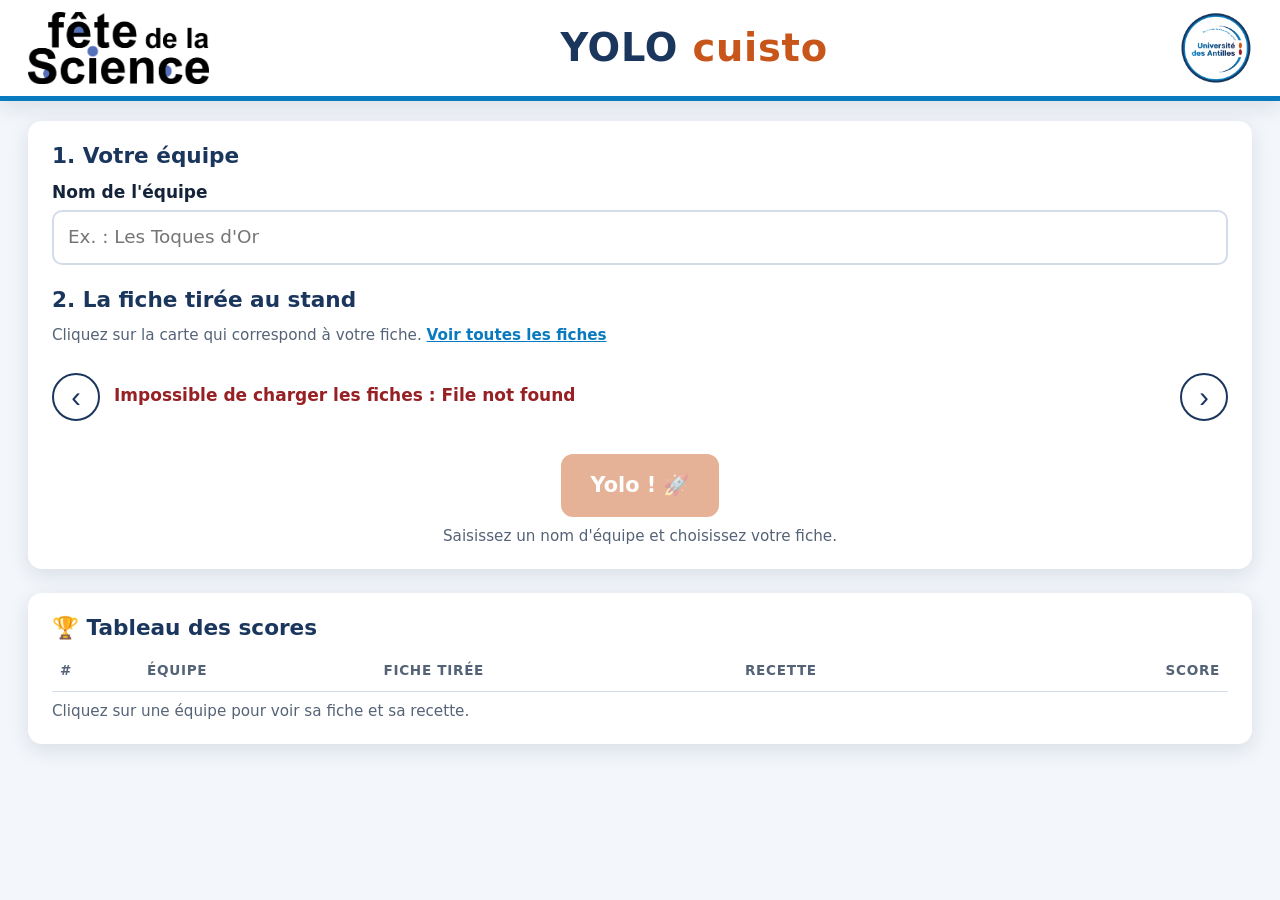
==== static/index.html @ e68f1369 "Premier commit : application YOLO cuisto (Fête de la Science 2026)" ====
<!doctype html>
<html lang="fr">
<head>
  <meta charset="utf-8">
  <meta name="viewport" content="width=device-width, initial-scale=1">
  <title>YOLO cuisto</title>
  <link rel="stylesheet" href="/static/css/style.css">
</head>
<body>
  <header class="bandeau">
    <img class="logo" src="/logos/logo-fds-bleu-transparent.png" alt="Fête de la Science">
    <div class="titre">
      <h1>YOLO <span>cuisto</span></h1>
    </div>
    <img class="logo" src="/logos/logo_couleur_ua.png" alt="Université des Antilles">
  </header>

  <main class="accueil">
    <section class="panneau">
      <form id="formulaire" novalidate>
        <h2>1. Votre équipe</h2>
        <label for="equipe">Nom de l'équipe</label>
        <input type="text" id="equipe" maxlength="40" autocomplete="off" placeholder="Ex. : Les Toques d'Or">

        <div class="etape">
          <h2>2. La fiche tirée au stand</h2>
          <p class="aide">Cliquez sur la carte qui correspond à votre fiche. <a class="lien" href="/profils">Voir toutes les fiches</a></p>
          <div class="carrousel">
            <button type="button" class="carrousel-fleche" id="fleche-precedente" aria-label="Fiches précédentes">‹</button>
            <div id="grille-profils" class="carrousel-piste"></div>
            <button type="button" class="carrousel-fleche" id="fleche-suivante" aria-label="Fiches suivantes">›</button>
          </div>
        </div>

        <div class="actions actions-centre">
          <button type="submit" id="bouton-go" class="bouton bouton-principal" disabled>Yolo ! 🚀</button>
        </div>
        <p id="aide-go" class="aide centre">Saisissez un nom d'équipe et choisissez votre fiche.</p>
      </form>
    </section>

    <section class="panneau">
      <h2>🏆 Tableau des scores</h2>
      <div>
        <table class="scores">
          <thead>
            <tr><th>#</th><th>Équipe</th><th>Fiche tirée</th><th>Recette</th><th class="nombre">Score</th></tr>
          </thead>
          <tbody id="corps-scores"></tbody>
        </table>
      </div>
      <p id="scores-vide" class="aide" hidden>Aucune équipe pour l'instant : à vous de jouer !</p>
      <p class="aide">Cliquez sur une équipe pour voir sa fiche et sa recette.</p>
    </section>
  </main>

  <div id="volet" class="volet" hidden>
    <div class="volet-fond" data-fermer></div>
    <aside class="volet-contenu" role="dialog" aria-modal="true" aria-labelledby="volet-titre">
      <button class="volet-fermer" data-fermer aria-label="Fermer">×</button>
      <div id="volet-corps"></div>
    </aside>
  </div>

  <script src="/static/js/commun.js"></script>
  <script src="/static/js/accueil.js"></script>
</body>
</html>
---- static/css/style.css ----
/* YOLO cuisto : couleurs de l'Université des Antilles et de la Fête de la Science.
   Aucune police externe : l'application doit fonctionner sans internet. */
:root {
  --marine: #1b365d;
  --bleu: #0a7abf;
  --bleu-fds: #5570bc;
  --orange: #c8561a;
  --rouge: #962023;
  --vert: #2e8b57;
  --ambre: #d99a00;
  --fond: #f3f6fa;
  --surface: #ffffff;
  --surface-2: #e8eef6;
  --texte: #14233a;
  --texte-doux: #556377;
  --bordure: #d3dce8;
  --ombre: 0 6px 20px rgba(27, 54, 93, .12);
  --rayon: 14px;
}

* { box-sizing: border-box; }
html, body { margin: 0; }
body {
  font-family: "Segoe UI", system-ui, -apple-system, Roboto, Arial, sans-serif;
  background: var(--fond);
  color: var(--texte);
  font-size: 17px;
  line-height: 1.45;
}
h1, h2, h3 { margin: 0 0 .5em; line-height: 1.2; }
h2 { font-size: 1.35rem; color: var(--marine); }
[hidden] { display: none !important; }

/* --- Bandeau ------------------------------------------------------------ */
.bandeau {
  display: flex; align-items: center; justify-content: space-between; gap: 16px;
  padding: 12px 28px;
  background: var(--surface);
  border-bottom: 5px solid var(--bleu);
  box-shadow: var(--ombre);
}
.bandeau .logo { height: 72px; width: auto; }
.bandeau .titre { text-align: center; flex: 1; }
.bandeau h1 { font-size: 2.4rem; color: var(--marine); margin: 0; letter-spacing: .02em; }
.bandeau h1 span { color: var(--orange); }
.bandeau p { margin: 0; color: var(--texte-doux); font-size: 1.1rem; }
.bandeau-compact { padding: 8px 20px; }
.bandeau-compact .logo { height: 48px; }
.bandeau-compact h1 { font-size: 1.7rem; }
.info-equipe {
  display: inline-flex; gap: 10px; align-items: center; flex-wrap: wrap; justify-content: center;
  margin-top: 4px; font-size: 1rem; color: var(--texte-doux);
}
.pastille {
  display: inline-block; padding: 2px 12px; border-radius: 999px;
  background: var(--surface-2); color: var(--marine); font-weight: 600;
}

.liens { text-align: center; padding: 10px; }
.liens a, a.lien { color: var(--bleu); font-weight: 600; }

/* --- Mise en page ------------------------------------------------------- */
main { padding: 20px 28px 40px; max-width: 1800px; margin: 0 auto; }
.panneau {
  background: var(--surface); border-radius: var(--rayon); box-shadow: var(--ombre);
  padding: 22px 24px;
}
.accueil { display: grid; grid-template-columns: minmax(0, 1fr); gap: 24px; max-width: 1400px; }
.resultat { display: grid; grid-template-columns: minmax(0, 1fr) minmax(0, 1fr); gap: 24px; align-items: start; }
.pile { display: grid; gap: 24px; }
@media (max-width: 1100px) {
  .resultat { grid-template-columns: 1fr; }
  main { padding: 16px; }
  .bandeau { padding: 10px 16px; }
  .bandeau .logo { height: 48px; }
  .bandeau h1 { font-size: 1.6rem; }
}

/* --- Formulaires et boutons --------------------------------------------- */
label { display: block; font-weight: 600; margin-bottom: 6px; }
input[type="text"], select {
  width: 100%; font: inherit; font-size: 1.15rem;
  padding: 12px 14px; border: 2px solid var(--bordure); border-radius: 10px; background: var(--surface);
  color: var(--texte);
}
input[type="text"]:focus, select:focus { outline: none; border-color: var(--bleu); }
.etape { margin-top: 22px; }
.bouton {
  font: inherit; font-weight: 700; font-size: 1.05rem;
  padding: 12px 20px; border-radius: 12px; border: 2px solid var(--marine);
  background: var(--surface); color: var(--marine); cursor: pointer;
  transition: transform .08s ease, background .15s ease;
}
.bouton:hover:not(:disabled) { background: var(--surface-2); }
.bouton:active:not(:disabled) { transform: scale(.97); }
.bouton:disabled { opacity: .45; cursor: not-allowed; }
.bouton-principal { background: var(--orange); border-color: var(--orange); color: #fff; font-size: 1.3rem; padding: 14px 28px; }
.bouton-principal:hover:not(:disabled) { background: #b04a14; }
.bouton-petit { padding: 4px 12px; font-size: 1.1rem; min-width: 40px; }
.bouton-danger { border-color: var(--rouge); color: var(--rouge); }
.actions { display: flex; gap: 12px; flex-wrap: wrap; margin-top: 18px; }
.aide { color: var(--texte-doux); font-size: .95rem; margin: 8px 0 0; }
.actions-centre { justify-content: center; }
.centre { text-align: center; }
.erreur { color: var(--rouge); font-weight: 600; }

/* --- Cartes profils ----------------------------------------------------- */
.grille-profils { display: grid; grid-template-columns: repeat(auto-fill, minmax(210px, 1fr)); gap: 14px; }
.carte-profil {
  position: relative;
  background: var(--surface); border: 3px solid var(--bordure); border-radius: var(--rayon);
  padding: 14px 16px; display: flex; flex-direction: column; gap: 6px;
}
.carte-profil.cliquable { cursor: pointer; transition: transform .1s ease, border-color .15s ease; }
.carte-profil.cliquable:hover { transform: translateY(-2px); border-color: var(--bleu-fds); }
.carte-profil.cliquable:focus-visible { outline: 3px solid var(--bleu); outline-offset: 2px; }
.carte-profil.selectionnee { border-color: var(--orange); background: #fff6f0; box-shadow: 0 0 0 3px rgba(200, 86, 26, .25); }
.carte-profil.selectionnee::after {
  content: "✓"; position: absolute; top: 8px; right: 10px;
  background: var(--orange); color: #fff; width: 28px; height: 28px; border-radius: 50%;
  display: grid; place-items: center; font-weight: 700;
}
.carte-icone { font-size: 2.2rem; line-height: 1; text-align: center; }

/* Carrousel des fiches sur l'accueil */
.carrousel { display: flex; align-items: center; gap: 10px; margin-top: 12px; }
.carrousel-piste {
  flex: 1; min-width: 0; display: flex; gap: 14px;
  overflow-x: auto; scroll-snap-type: x mandatory; scroll-behavior: smooth;
  padding: 8px 4px 12px; scrollbar-width: none;
}
.carrousel-piste::-webkit-scrollbar { display: none; }
.carrousel-piste .carte-profil { flex: 0 0 250px; scroll-snap-align: start; }
.carrousel-fleche {
  flex: 0 0 auto; width: 48px; height: 48px; border-radius: 50%;
  border: 2px solid var(--marine); background: var(--surface); color: var(--marine);
  font-size: 1.8rem; line-height: 1; cursor: pointer; display: grid; place-items: center;
}
.carrousel-fleche:hover:not(:disabled) { background: var(--surface-2); }
.carrousel-fleche:disabled { opacity: .25; cursor: default; }
.carte-profil h3 { font-size: 1.02rem; color: var(--marine); margin: 0; }
.carte-desc { margin: 0; font-size: .88rem; color: var(--texte-doux); }
.carte-objectifs { list-style: none; margin: auto 0 0; padding: 6px 0 0; display: grid; gap: 3px; font-size: .9rem; }
.carte-objectifs li { display: flex; justify-content: space-between; gap: 8px; white-space: nowrap; border-bottom: 1px dashed var(--bordure); }
.carte-objectifs strong { color: var(--marine); }
.carte-large { max-width: 420px; }

/* --- Tableau des scores ------------------------------------------------- */
table { width: 100%; border-collapse: collapse; }
th, td { padding: 10px 8px; text-align: left; border-bottom: 1px solid var(--bordure); }
th { color: var(--texte-doux); font-size: .85rem; text-transform: uppercase; letter-spacing: .05em; }
td.nombre, th.nombre { text-align: right; font-variant-numeric: tabular-nums; }
.scores tbody tr { cursor: pointer; }
.scores tbody tr:hover { background: var(--surface-2); }
.scores tbody tr:focus-visible { outline: 3px solid var(--bleu); outline-offset: -3px; }
.rang { font-weight: 700; font-size: 1.15rem; width: 44px; }
.score-cellule { font-weight: 800; font-size: 1.15rem; color: var(--marine); white-space: nowrap; }
.icone-fiche { font-size: 1.3rem; margin-right: 6px; }
.tableau-defilant { max-height: calc(100vh - 230px); overflow-y: auto; }

/* --- Volet latéral ------------------------------------------------------ */
.volet { position: fixed; inset: 0; z-index: 10; }
.volet-fond { position: absolute; inset: 0; background: rgba(20, 35, 58, .45); }
.volet-contenu {
  position: absolute; top: 0; right: 0; bottom: 0; width: min(560px, 100%);
  background: var(--fond); padding: 28px; overflow-y: auto; box-shadow: -8px 0 30px rgba(0, 0, 0, .2);
  animation: glisser .2s ease-out;
}
@keyframes glisser { from { transform: translateX(40px); opacity: 0; } to { transform: none; opacity: 1; } }
.volet-fermer {
  position: absolute; top: 14px; right: 16px; font-size: 1.8rem; line-height: 1;
  background: none; border: none; cursor: pointer; color: var(--texte-doux);
}
.volet-contenu > * + * { margin-top: 18px; }

/* --- Détection ---------------------------------------------------------- */
.cadre-video {
  background: #0d1b2e; border-radius: var(--rayon); overflow: hidden; box-shadow: var(--ombre);
  aspect-ratio: 16 / 9; display: grid; place-items: center;
}
.cadre-video img { width: 100%; height: 100%; object-fit: contain; display: block; }
.mode {
  display: flex; align-items: center; gap: 10px; padding: 10px 14px; border-radius: 10px;
  background: var(--surface-2); font-weight: 600; margin-bottom: 12px;
}
.mode .voyant { width: 12px; height: 12px; border-radius: 50%; background: var(--vert); animation: pulser 1.2s infinite; }
@keyframes pulser { 50% { opacity: .3; } }
.liste-aliments { list-style: none; margin: 0; padding: 0; display: grid; gap: 8px; }
.liste-aliments li {
  display: flex; align-items: center; gap: 10px; padding: 8px 12px;
  border: 2px solid var(--bordure); border-radius: 10px; background: var(--surface);
}
.liste-aliments li.depasse { border-color: var(--ambre); background: #fff9e8; }
.liste-aliments .nom { flex: 1; font-weight: 600; text-transform: capitalize; }
.liste-aliments .nom small { display: block; font-weight: 400; color: var(--texte-doux); text-transform: none; }
.liste-aliments .quantite { min-width: 2ch; text-align: center; font-weight: 800; font-size: 1.2rem; }
.liste-vide { color: var(--texte-doux); font-style: italic; padding: 10px 0; }
.ajout { display: flex; gap: 10px; margin-top: 14px; }
.ajout select { flex: 1; font-size: 1rem; padding: 10px; }
.mission .carte-profil { border-color: var(--bleu-fds); }

/* --- Page caméra : vidéo plein écran, panneaux transparents par-dessus ---- */
.page-camera { height: 100vh; overflow: hidden; background: #000; }
.flux-plein { position: fixed; inset: 0; width: 100vw; height: 100vh; object-fit: contain; background: #000; }
.calque {
  position: fixed; z-index: 2;
  background: rgba(255, 255, 255, .72);
  backdrop-filter: blur(10px); -webkit-backdrop-filter: blur(10px);
  border-radius: var(--rayon); box-shadow: 0 6px 24px rgba(0, 0, 0, .25);
}
.calque-haut {
  top: 14px; left: 14px; display: flex; align-items: center; gap: 22px;
  padding: 10px 24px; min-width: 460px; justify-content: space-between;
}
.logo-mini { height: 46px; width: auto; }
.calque-haut > div { text-align: center; flex: 1; }
.titre-mini { font-size: 1.5rem; font-weight: 800; color: var(--marine); line-height: 1.1; }
.titre-mini span { color: var(--orange); }
.calque-haut .info-equipe { margin-top: 4px; font-size: .95rem; }
.calque-panneau {
  top: 14px; right: 14px; width: 330px; max-height: calc(100vh - 28px); overflow-y: auto;
  padding: 14px 16px; font-size: .92rem;
}
.calque-panneau section + section { margin-top: 14px; }
.calque-panneau h2 { font-size: 1.05rem; margin-bottom: 8px; }
.calque-panneau .mode { padding: 6px 10px; font-size: .85rem; margin-bottom: 8px; background: rgba(232, 238, 246, .8); }
.calque-panneau .liste-aliments { gap: 6px; max-height: 30vh; overflow-y: auto; padding-right: 4px; }
.calque-panneau .liste-aliments li { padding: 4px 8px; gap: 6px; background: rgba(255, 255, 255, .85); }
.calque-panneau .liste-aliments .quantite { font-size: 1rem; }
.calque-panneau .bouton-petit { padding: 2px 9px; font-size: .95rem; min-width: 32px; }
.calque-panneau .ajout { margin-top: 10px; gap: 8px; }
.calque-panneau .ajout select { font-size: .9rem; padding: 6px 8px; }
.calque-panneau .aide { font-size: .8rem; }
.bouton-large { width: 100%; margin-top: 12px; font-size: 1.1rem; padding: 12px; }
.calque-bas {
  bottom: 14px; left: 14px; display: flex; align-items: center; gap: 10px; flex-wrap: wrap;
  padding: 6px 12px; font-size: .85rem; max-width: calc(100vw - 380px);
}
.calque-bas label { margin: 0; font-weight: 600; color: var(--texte-doux); }
.calque-bas select { width: auto; font-size: .85rem; padding: 4px 8px; }
.calque-bas #etat-camera { color: var(--rouge); font-weight: 600; }
.calque-bas #etat-camera:empty, .calque-bas #resolution:empty { display: none; }

/* Carte profil compacte (mission sur la page caméra) */
.carte-compacte { padding: 8px 10px; gap: 2px; border-width: 2px; background: rgba(255, 255, 255, .85); border-color: var(--bleu-fds); }
.carte-compacte .carte-icone { font-size: 1.4rem; }
.carte-compacte h3 { font-size: .9rem; }
.carte-compacte .carte-desc { display: none; }
.carte-compacte .carte-objectifs { grid-template-columns: 1fr 1fr; gap: 2px 12px; font-size: .8rem; padding-top: 4px; }

@media (max-width: 800px) {
  .calque-panneau { width: auto; left: 14px; top: auto; bottom: 14px; max-height: 55vh; }
  .calque-bas { display: none; }
}

/* --- Résultat ----------------------------------------------------------- */
.chargement { text-align: center; padding: 80px 20px; font-size: 1.4rem; color: var(--marine); }
.chargement .marmite { font-size: 4rem; display: inline-block; animation: sauter .8s infinite alternate; }
@keyframes sauter { to { transform: translateY(-14px); } }
.carte-score { text-align: center; }
.score-geant { font-size: 5.5rem; font-weight: 900; color: var(--orange); line-height: 1; margin: 6px 0; font-variant-numeric: tabular-nums; }
.score-geant small { font-size: 1.6rem; color: var(--texte-doux); font-weight: 600; }
.bandeau-bonus { margin-top: 12px; padding: 12px 16px; border-radius: 12px; font-weight: 600; }
.bandeau-bonus.oui { background: #e6f5ec; color: #1d6b40; }
.bandeau-bonus.non { background: var(--surface-2); color: var(--marine); }
.jauges { display: grid; gap: 14px; }
.jauge-entete { display: flex; justify-content: space-between; font-weight: 600; margin-bottom: 4px; }
.jauge-piste { position: relative; height: 18px; border-radius: 9px; background: var(--surface-2); overflow: hidden; }
.jauge-barre { position: absolute; inset: 0 auto 0 0; border-radius: 9px; transform-origin: left; animation: remplir .9s ease-out; }
@keyframes remplir { from { transform: scaleX(0); } }
.jauge-objectif { position: absolute; top: -3px; bottom: -3px; width: 3px; background: var(--marine); left: 66.67%; }
.jauge-entete .ecart { color: var(--texte-doux); font-weight: 400; }
.jauge-legende { font-size: .85rem; color: var(--texte-doux); margin-top: 8px; }
.cdc-ligne { display: flex; gap: 10px; align-items: baseline; margin: 6px 0; }
.attente-recette { text-align: center; padding: 30px 10px 20px; }
.cuisine { position: relative; display: inline-block; font-size: 3.5rem; line-height: 1; }
.ustensile { display: inline-block; animation: sauter-poele 1.2s ease-in-out infinite; transform-origin: 30% 80%; }
.vapeur { position: absolute; top: -26px; left: 50%; font-size: 1.6rem; opacity: 0; animation: vapeur 2s ease-out infinite; }
@keyframes sauter-poele { 0%, 100% { transform: rotate(0); } 30% { transform: rotate(-14deg) translateY(-6px); } 60% { transform: rotate(6deg); } }
@keyframes vapeur { 0% { opacity: 0; transform: translate(-50%, 10px) scale(.6); } 40% { opacity: .9; } 100% { opacity: 0; transform: translate(-50%, -24px) scale(1.2); } }
.message-attente { font-size: 1.15rem; font-weight: 600; color: var(--marine); min-height: 1.6em; margin: 16px 0 14px; }
.message-attente.apparition { animation: apparaitre .4s ease-out; }
@keyframes apparaitre { from { opacity: 0; transform: translateY(6px); } }
.progression { height: 10px; border-radius: 5px; background: var(--surface-2); overflow: hidden; max-width: 420px; margin: 0 auto; }
.barre-progression { height: 100%; width: 0; border-radius: 5px; background: linear-gradient(90deg, var(--orange), var(--ambre)); transition: width .3s linear; }
.recette h3 { font-size: 1.3rem; color: var(--orange); }
.recette ol, .recette ul { padding-left: 1.3em; }
.recette li + li { margin-top: 4px; }
.recette .pour { color: var(--texte-doux); margin: 0 0 8px; }
.plat-recette + .plat-recette { margin-top: 18px; padding-top: 14px; border-top: 2px dashed var(--bordure); }
.recette .service {
  display: inline-block; margin: 0 0 4px; padding: 2px 10px; border-radius: 999px;
  background: var(--surface-2); color: var(--marine); font-size: .8rem; font-weight: 700; text-transform: uppercase;
}
.source-recette { font-size: .8rem; color: var(--texte-doux); }

/* --- Page des fiches ---------------------------------------------------- */
.fiches .grille-profils { grid-template-columns: repeat(auto-fill, minmax(260px, 1fr)); }
.section-fiches + .section-fiches { margin-top: 24px; }
.tableau-aliments td, .tableau-aliments th { font-size: .92rem; padding: 7px 8px; }
.tableau-aliments td:first-child { text-transform: capitalize; font-weight: 600; }
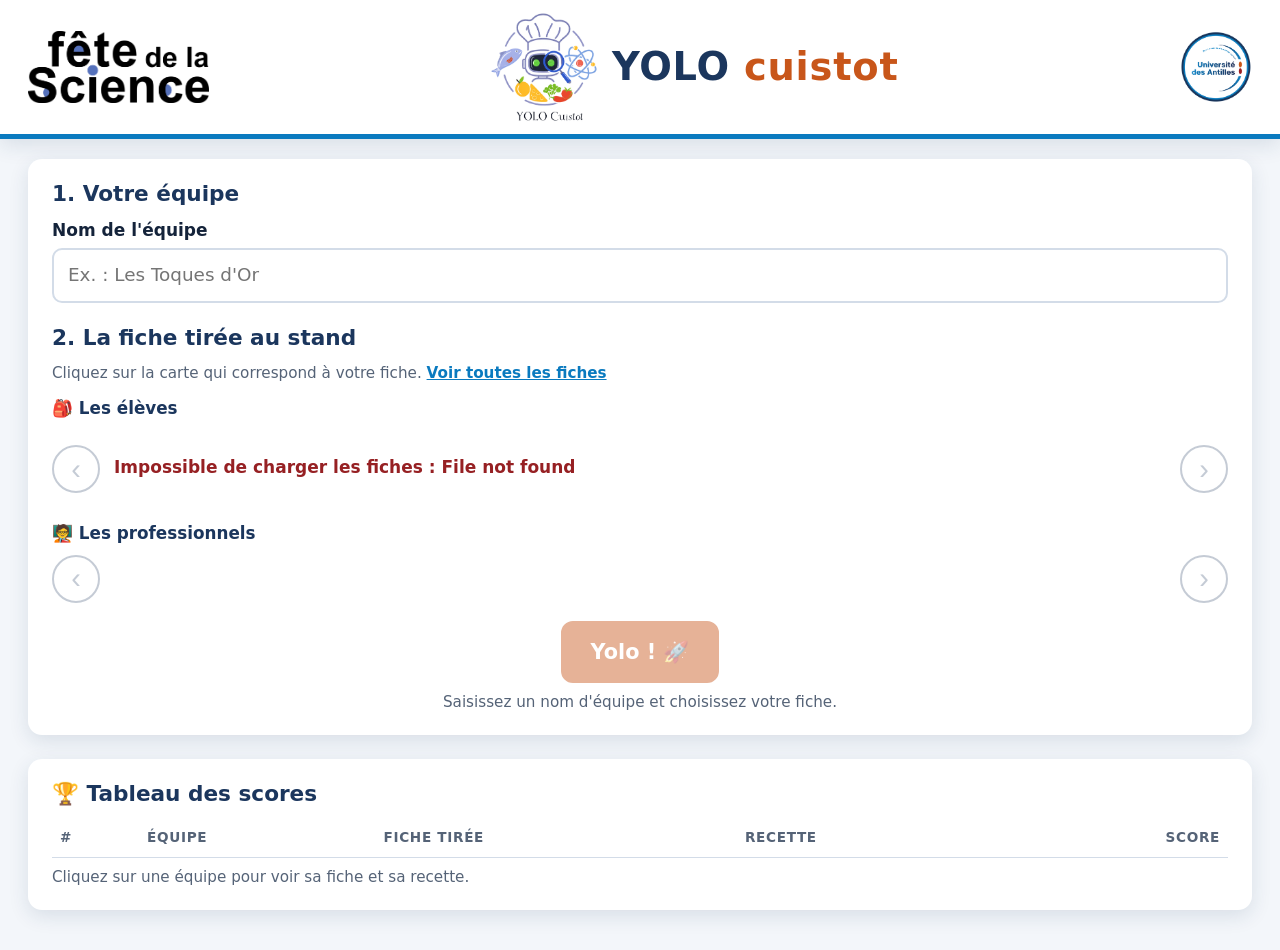
==== commit dc7bbc99: "Fiches profils définitives en images, deux carrousels, logo et PDF à imprimer Fiches profils - Rempl" ====
--- a/static/index.html
+++ b/static/index.html
@@ -3,14 +3,18 @@
 <head>
   <meta charset="utf-8">
   <meta name="viewport" content="width=device-width, initial-scale=1">
-  <title>YOLO cuisto</title>
+  <title>YOLO cuistot</title>
+  <link rel="icon" type="image/png" href="/logos/favicon.png">
   <link rel="stylesheet" href="/static/css/style.css">
 </head>
 <body>
   <header class="bandeau">
     <img class="logo" src="/logos/logo-fds-bleu-transparent.png" alt="Fête de la Science">
     <div class="titre">
-      <h1>YOLO <span>cuisto</span></h1>
+      <div class="titre-logo">
+        <img class="logo-yolo" src="/logos/logo_yolo_cuistot_site.png" alt="Logo YOLO Cuistot">
+        <h1>YOLO <span>cuistot</span></h1>
+      </div>
     </div>
     <img class="logo" src="/logos/logo_couleur_ua.png" alt="Université des Antilles">
   </header>
@@ -25,10 +29,17 @@
         <div class="etape">
           <h2>2. La fiche tirée au stand</h2>
           <p class="aide">Cliquez sur la carte qui correspond à votre fiche. <a class="lien" href="/profils">Voir toutes les fiches</a></p>
-          <div class="carrousel">
-            <button type="button" class="carrousel-fleche" id="fleche-precedente" aria-label="Fiches précédentes">‹</button>
-            <div id="grille-profils" class="carrousel-piste"></div>
-            <button type="button" class="carrousel-fleche" id="fleche-suivante" aria-label="Fiches suivantes">›</button>
+          <h3 class="titre-carrousel">🎒 Les élèves</h3>
+          <div class="carrousel" data-public="eleve">
+            <button type="button" class="carrousel-fleche fleche-precedente" aria-label="Fiches élèves précédentes">‹</button>
+            <div class="carrousel-piste"></div>
+            <button type="button" class="carrousel-fleche fleche-suivante" aria-label="Fiches élèves suivantes">›</button>
+          </div>
+          <h3 class="titre-carrousel">🧑‍🏫 Les professionnels</h3>
+          <div class="carrousel" data-public="adulte">
+            <button type="button" class="carrousel-fleche fleche-precedente" aria-label="Fiches professionnels précédentes">‹</button>
+            <div class="carrousel-piste"></div>
+            <button type="button" class="carrousel-fleche fleche-suivante" aria-label="Fiches professionnels suivantes">›</button>
           </div>
         </div>
 
--- a/static/css/style.css
+++ b/static/css/style.css
@@ -41,12 +41,15 @@
 }
 .bandeau .logo { height: 72px; width: auto; }
 .bandeau .titre { text-align: center; flex: 1; }
+.titre-logo { display: flex; align-items: center; justify-content: center; gap: 14px; }
+.bandeau .logo-yolo { height: 110px; width: auto; }
 .bandeau h1 { font-size: 2.4rem; color: var(--marine); margin: 0; letter-spacing: .02em; }
 .bandeau h1 span { color: var(--orange); }
 .bandeau p { margin: 0; color: var(--texte-doux); font-size: 1.1rem; }
 .bandeau-compact { padding: 8px 20px; }
 .bandeau-compact .logo { height: 48px; }
 .bandeau-compact h1 { font-size: 1.7rem; }
+.bandeau-compact .logo-yolo { height: 64px; }
 .info-equipe {
   display: inline-flex; gap: 10px; align-items: center; flex-wrap: wrap; justify-content: center;
   margin-top: 4px; font-size: 1rem; color: var(--texte-doux);
@@ -120,17 +123,20 @@
   background: var(--orange); color: #fff; width: 28px; height: 28px; border-radius: 50%;
   display: grid; place-items: center; font-weight: 700;
 }
-.carte-icone { font-size: 2.2rem; line-height: 1; text-align: center; }
+.carte-image { padding: 0; overflow: hidden; }
+.carte-image img { display: block; width: 100%; height: auto; }
+.carte-image.selectionnee::after { top: auto; bottom: 10px; width: 40px; height: 40px; font-size: 1.3rem; }
+.titre-carrousel { margin: 14px 0 0; font-size: 1.05rem; color: var(--marine); }
 
 /* Carrousel des fiches sur l'accueil */
 .carrousel { display: flex; align-items: center; gap: 10px; margin-top: 12px; }
 .carrousel-piste {
   flex: 1; min-width: 0; display: flex; gap: 14px;
-  overflow-x: auto; scroll-snap-type: x mandatory; scroll-behavior: smooth;
+  overflow-x: auto; scroll-snap-type: x mandatory; scroll-padding-left: 4px; scroll-behavior: smooth;
   padding: 8px 4px 12px; scrollbar-width: none;
 }
 .carrousel-piste::-webkit-scrollbar { display: none; }
-.carrousel-piste .carte-profil { flex: 0 0 250px; scroll-snap-align: start; }
+.carrousel-piste .carte-profil { flex: 0 0 300px; scroll-snap-align: start; }
 .carrousel-fleche {
   flex: 0 0 auto; width: 48px; height: 48px; border-radius: 50%;
   border: 2px solid var(--marine); background: var(--surface); color: var(--marine);
@@ -139,7 +145,6 @@
 .carrousel-fleche:hover:not(:disabled) { background: var(--surface-2); }
 .carrousel-fleche:disabled { opacity: .25; cursor: default; }
 .carte-profil h3 { font-size: 1.02rem; color: var(--marine); margin: 0; }
-.carte-desc { margin: 0; font-size: .88rem; color: var(--texte-doux); }
 .carte-objectifs { list-style: none; margin: auto 0 0; padding: 6px 0 0; display: grid; gap: 3px; font-size: .9rem; }
 .carte-objectifs li { display: flex; justify-content: space-between; gap: 8px; white-space: nowrap; border-bottom: 1px dashed var(--bordure); }
 .carte-objectifs strong { color: var(--marine); }
@@ -155,7 +160,6 @@
 .scores tbody tr:focus-visible { outline: 3px solid var(--bleu); outline-offset: -3px; }
 .rang { font-weight: 700; font-size: 1.15rem; width: 44px; }
 .score-cellule { font-weight: 800; font-size: 1.15rem; color: var(--marine); white-space: nowrap; }
-.icone-fiche { font-size: 1.3rem; margin-right: 6px; }
 .tableau-defilant { max-height: calc(100vh - 230px); overflow-y: auto; }
 
 /* --- Volet latéral ------------------------------------------------------ */
@@ -213,6 +217,7 @@
   padding: 10px 24px; min-width: 460px; justify-content: space-between;
 }
 .logo-mini { height: 46px; width: auto; }
+.logo-mini-yolo { height: 58px; background: #fff; border-radius: 10px; padding: 2px; }
 .calque-haut > div { text-align: center; flex: 1; }
 .titre-mini { font-size: 1.5rem; font-weight: 800; color: var(--marine); line-height: 1.1; }
 .titre-mini span { color: var(--orange); }
@@ -243,9 +248,8 @@
 
 /* Carte profil compacte (mission sur la page caméra) */
 .carte-compacte { padding: 8px 10px; gap: 2px; border-width: 2px; background: rgba(255, 255, 255, .85); border-color: var(--bleu-fds); }
-.carte-compacte .carte-icone { font-size: 1.4rem; }
 .carte-compacte h3 { font-size: .9rem; }
-.carte-compacte .carte-desc { display: none; }
+.carte-contraintes { margin: 4px 0 0; font-size: .8rem; font-weight: 600; color: var(--rouge); }
 .carte-compacte .carte-objectifs { grid-template-columns: 1fr 1fr; gap: 2px 12px; font-size: .8rem; padding-top: 4px; }
 
 @media (max-width: 800px) {
@@ -295,7 +299,7 @@
 .source-recette { font-size: .8rem; color: var(--texte-doux); }
 
 /* --- Page des fiches ---------------------------------------------------- */
-.fiches .grille-profils { grid-template-columns: repeat(auto-fill, minmax(260px, 1fr)); }
+.fiches .grille-profils { grid-template-columns: repeat(auto-fill, minmax(320px, 1fr)); }
 .section-fiches + .section-fiches { margin-top: 24px; }
 .tableau-aliments td, .tableau-aliments th { font-size: .92rem; padding: 7px 8px; }
 .tableau-aliments td:first-child { text-transform: capitalize; font-weight: 600; }
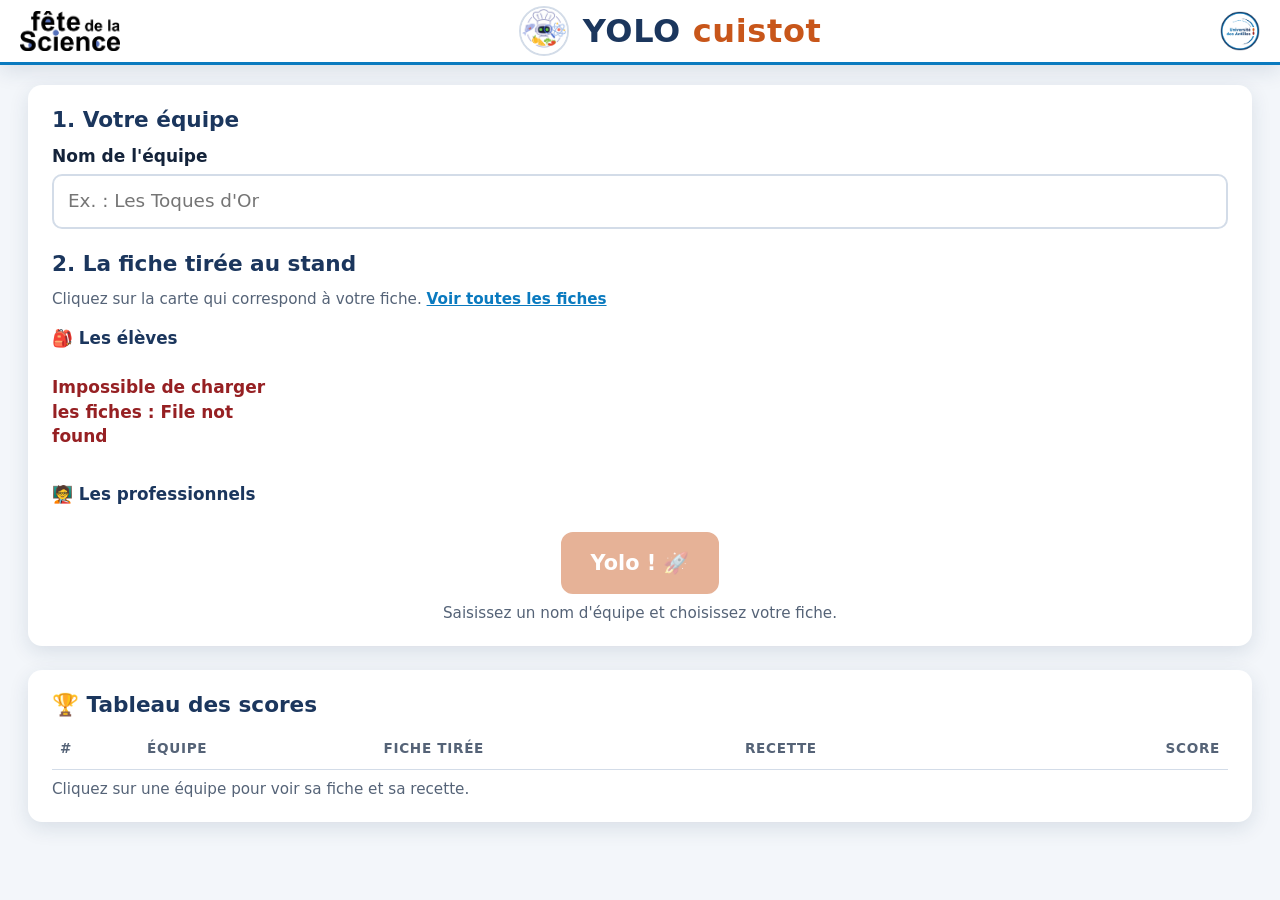
==== commit bc249072: "Apports de l'Excel pour 100 g, cartes en grille, recettes pour adultes, PDF A5 Aliments et score - R" ====
--- a/static/index.html
+++ b/static/index.html
@@ -12,7 +12,7 @@
     <img class="logo" src="/logos/logo-fds-bleu-transparent.png" alt="Fête de la Science">
     <div class="titre">
       <div class="titre-logo">
-        <img class="logo-yolo" src="/logos/logo_yolo_cuistot_site.png" alt="Logo YOLO Cuistot">
+        <img class="logo-yolo" src="/logos/logo_yolo_cuistot_site.png" alt="">
         <h1>YOLO <span>cuistot</span></h1>
       </div>
     </div>
@@ -29,18 +29,10 @@
         <div class="etape">
           <h2>2. La fiche tirée au stand</h2>
           <p class="aide">Cliquez sur la carte qui correspond à votre fiche. <a class="lien" href="/profils">Voir toutes les fiches</a></p>
-          <h3 class="titre-carrousel">🎒 Les élèves</h3>
-          <div class="carrousel" data-public="eleve">
-            <button type="button" class="carrousel-fleche fleche-precedente" aria-label="Fiches élèves précédentes">‹</button>
-            <div class="carrousel-piste"></div>
-            <button type="button" class="carrousel-fleche fleche-suivante" aria-label="Fiches élèves suivantes">›</button>
-          </div>
-          <h3 class="titre-carrousel">🧑‍🏫 Les professionnels</h3>
-          <div class="carrousel" data-public="adulte">
-            <button type="button" class="carrousel-fleche fleche-precedente" aria-label="Fiches professionnels précédentes">‹</button>
-            <div class="carrousel-piste"></div>
-            <button type="button" class="carrousel-fleche fleche-suivante" aria-label="Fiches professionnels suivantes">›</button>
-          </div>
+          <h3 class="titre-groupe">🎒 Les élèves</h3>
+          <div class="grille-profils" data-public="eleve"></div>
+          <h3 class="titre-groupe">🧑‍🏫 Les professionnels</h3>
+          <div class="grille-profils" data-public="adulte"></div>
         </div>
 
         <div class="actions actions-centre">
--- a/static/css/style.css
+++ b/static/css/style.css
@@ -34,26 +34,24 @@
 /* --- Bandeau ------------------------------------------------------------ */
 .bandeau {
   display: flex; align-items: center; justify-content: space-between; gap: 16px;
-  padding: 12px 28px;
+  padding: 6px 20px;
   background: var(--surface);
-  border-bottom: 5px solid var(--bleu);
+  border-bottom: 3px solid var(--bleu);
   box-shadow: var(--ombre);
 }
-.bandeau .logo { height: 72px; width: auto; }
+.bandeau .logo { height: 40px; width: auto; }
 .bandeau .titre { text-align: center; flex: 1; }
 .titre-logo { display: flex; align-items: center; justify-content: center; gap: 14px; }
-.bandeau .logo-yolo { height: 110px; width: auto; }
-.bandeau h1 { font-size: 2.4rem; color: var(--marine); margin: 0; letter-spacing: .02em; }
+.logo-yolo, .logo-mini-yolo { border-radius: 50%; background: #fff; border: 2px solid var(--bordure); }
+.bandeau .logo-yolo { height: 50px; width: auto; }
+.bandeau h1 { font-size: 2rem; color: var(--marine); margin: 0; letter-spacing: .02em; }
 .bandeau h1 span { color: var(--orange); }
-.bandeau p { margin: 0; color: var(--texte-doux); font-size: 1.1rem; }
-.bandeau-compact { padding: 8px 20px; }
-.bandeau-compact .logo { height: 48px; }
-.bandeau-compact h1 { font-size: 1.7rem; }
-.bandeau-compact .logo-yolo { height: 64px; }
+.bandeau p { margin: 0; color: var(--texte-doux); font-size: 1rem; }
 .info-equipe {
   display: inline-flex; gap: 10px; align-items: center; flex-wrap: wrap; justify-content: center;
   margin-top: 4px; font-size: 1rem; color: var(--texte-doux);
 }
+.titre-logo .info-equipe { margin-top: 0; font-size: 1.15rem; }
 .pastille {
   display: inline-block; padding: 2px 12px; border-radius: 999px;
   background: var(--surface-2); color: var(--marine); font-weight: 600;
@@ -74,9 +72,7 @@
 @media (max-width: 1100px) {
   .resultat { grid-template-columns: 1fr; }
   main { padding: 16px; }
-  .bandeau { padding: 10px 16px; }
-  .bandeau .logo { height: 48px; }
-  .bandeau h1 { font-size: 1.6rem; }
+  .bandeau { padding: 4px 16px; }
 }
 
 /* --- Formulaires et boutons --------------------------------------------- */
@@ -108,14 +104,14 @@
 .erreur { color: var(--rouge); font-weight: 600; }
 
 /* --- Cartes profils ----------------------------------------------------- */
-.grille-profils { display: grid; grid-template-columns: repeat(auto-fill, minmax(210px, 1fr)); gap: 14px; }
+.grille-profils { display: grid; grid-template-columns: repeat(auto-fill, minmax(190px, 1fr)); gap: 14px; }
 .carte-profil {
   position: relative;
   background: var(--surface); border: 3px solid var(--bordure); border-radius: var(--rayon);
   padding: 14px 16px; display: flex; flex-direction: column; gap: 6px;
 }
-.carte-profil.cliquable { cursor: pointer; transition: transform .1s ease, border-color .15s ease; }
-.carte-profil.cliquable:hover { transform: translateY(-2px); border-color: var(--bleu-fds); }
+.carte-profil.cliquable { cursor: pointer; }
+.carte-profil.cliquable:hover { border-color: var(--bleu-fds); }
 .carte-profil.cliquable:focus-visible { outline: 3px solid var(--bleu); outline-offset: 2px; }
 .carte-profil.selectionnee { border-color: var(--orange); background: #fff6f0; box-shadow: 0 0 0 3px rgba(200, 86, 26, .25); }
 .carte-profil.selectionnee::after {
@@ -123,32 +119,19 @@
   background: var(--orange); color: #fff; width: 28px; height: 28px; border-radius: 50%;
   display: grid; place-items: center; font-weight: 700;
 }
-.carte-image { padding: 0; overflow: hidden; }
+.carte-image { padding: 0; overflow: hidden; transition: transform .15s ease, box-shadow .15s ease, border-color .15s ease; }
+/* --echelle-survol et le point d'ancrage sont calculés dans commun.js pour rester dans l'écran. */
+.carte-image:hover { transform: scale(var(--echelle-survol, 2)); transition-delay: .1s; z-index: 5; box-shadow: 0 12px 40px rgba(0, 0, 0, .4); }
 .carte-image img { display: block; width: 100%; height: auto; }
-.carte-image.selectionnee::after { top: auto; bottom: 10px; width: 40px; height: 40px; font-size: 1.3rem; }
-.titre-carrousel { margin: 14px 0 0; font-size: 1.05rem; color: var(--marine); }
-
-/* Carrousel des fiches sur l'accueil */
-.carrousel { display: flex; align-items: center; gap: 10px; margin-top: 12px; }
-.carrousel-piste {
-  flex: 1; min-width: 0; display: flex; gap: 14px;
-  overflow-x: auto; scroll-snap-type: x mandatory; scroll-padding-left: 4px; scroll-behavior: smooth;
-  padding: 8px 4px 12px; scrollbar-width: none;
-}
-.carrousel-piste::-webkit-scrollbar { display: none; }
-.carrousel-piste .carte-profil { flex: 0 0 300px; scroll-snap-align: start; }
-.carrousel-fleche {
-  flex: 0 0 auto; width: 48px; height: 48px; border-radius: 50%;
-  border: 2px solid var(--marine); background: var(--surface); color: var(--marine);
-  font-size: 1.8rem; line-height: 1; cursor: pointer; display: grid; place-items: center;
-}
-.carrousel-fleche:hover:not(:disabled) { background: var(--surface-2); }
-.carrousel-fleche:disabled { opacity: .25; cursor: default; }
+.carte-image.selectionnee::after { top: auto; bottom: 8px; right: 8px; width: 30px; height: 30px; font-size: 1.05rem; }
+.titre-groupe { margin: 18px 0 10px; font-size: 1.05rem; color: var(--marine); }
+
 .carte-profil h3 { font-size: 1.02rem; color: var(--marine); margin: 0; }
 .carte-objectifs { list-style: none; margin: auto 0 0; padding: 6px 0 0; display: grid; gap: 3px; font-size: .9rem; }
 .carte-objectifs li { display: flex; justify-content: space-between; gap: 8px; white-space: nowrap; border-bottom: 1px dashed var(--bordure); }
 .carte-objectifs strong { color: var(--marine); }
-.carte-large { max-width: 420px; }
+.carte-large { max-width: 250px; }
+.volet-contenu .carte-image { max-width: 250px; }
 
 /* --- Tableau des scores ------------------------------------------------- */
 table { width: 100%; border-collapse: collapse; }
@@ -194,7 +177,6 @@
   display: flex; align-items: center; gap: 10px; padding: 8px 12px;
   border: 2px solid var(--bordure); border-radius: 10px; background: var(--surface);
 }
-.liste-aliments li.depasse { border-color: var(--ambre); background: #fff9e8; }
 .liste-aliments .nom { flex: 1; font-weight: 600; text-transform: capitalize; }
 .liste-aliments .nom small { display: block; font-weight: 400; color: var(--texte-doux); text-transform: none; }
 .liste-aliments .quantite { min-width: 2ch; text-align: center; font-weight: 800; font-size: 1.2rem; }
@@ -214,14 +196,12 @@
 }
 .calque-haut {
   top: 14px; left: 14px; display: flex; align-items: center; gap: 22px;
-  padding: 10px 24px; min-width: 460px; justify-content: space-between;
-}
-.logo-mini { height: 46px; width: auto; }
-.logo-mini-yolo { height: 58px; background: #fff; border-radius: 10px; padding: 2px; }
-.calque-haut > div { text-align: center; flex: 1; }
-.titre-mini { font-size: 1.5rem; font-weight: 800; color: var(--marine); line-height: 1.1; }
-.titre-mini span { color: var(--orange); }
-.calque-haut .info-equipe { margin-top: 4px; font-size: .95rem; }
+  padding: 6px 16px; min-width: 400px; justify-content: space-between;
+}
+.logo-mini { height: 36px; width: auto; }
+.logo-mini-yolo { height: 46px; }
+.calque-haut > div { flex: 1; }
+.calque-haut .info-equipe { margin-top: 0; font-size: .95rem; justify-content: flex-start; }
 .calque-panneau {
   top: 14px; right: 14px; width: 330px; max-height: calc(100vh - 28px); overflow-y: auto;
   padding: 14px 16px; font-size: .92rem;
@@ -275,7 +255,6 @@
 .jauge-objectif { position: absolute; top: -3px; bottom: -3px; width: 3px; background: var(--marine); left: 66.67%; }
 .jauge-entete .ecart { color: var(--texte-doux); font-weight: 400; }
 .jauge-legende { font-size: .85rem; color: var(--texte-doux); margin-top: 8px; }
-.cdc-ligne { display: flex; gap: 10px; align-items: baseline; margin: 6px 0; }
 .attente-recette { text-align: center; padding: 30px 10px 20px; }
 .cuisine { position: relative; display: inline-block; font-size: 3.5rem; line-height: 1; }
 .ustensile { display: inline-block; animation: sauter-poele 1.2s ease-in-out infinite; transform-origin: 30% 80%; }
@@ -299,7 +278,7 @@
 .source-recette { font-size: .8rem; color: var(--texte-doux); }
 
 /* --- Page des fiches ---------------------------------------------------- */
-.fiches .grille-profils { grid-template-columns: repeat(auto-fill, minmax(320px, 1fr)); }
+.fiches .grille-profils { grid-template-columns: repeat(auto-fill, 210px); }
 .section-fiches + .section-fiches { margin-top: 24px; }
 .tableau-aliments td, .tableau-aliments th { font-size: .92rem; padding: 7px 8px; }
 .tableau-aliments td:first-child { text-transform: capitalize; font-weight: 600; }
